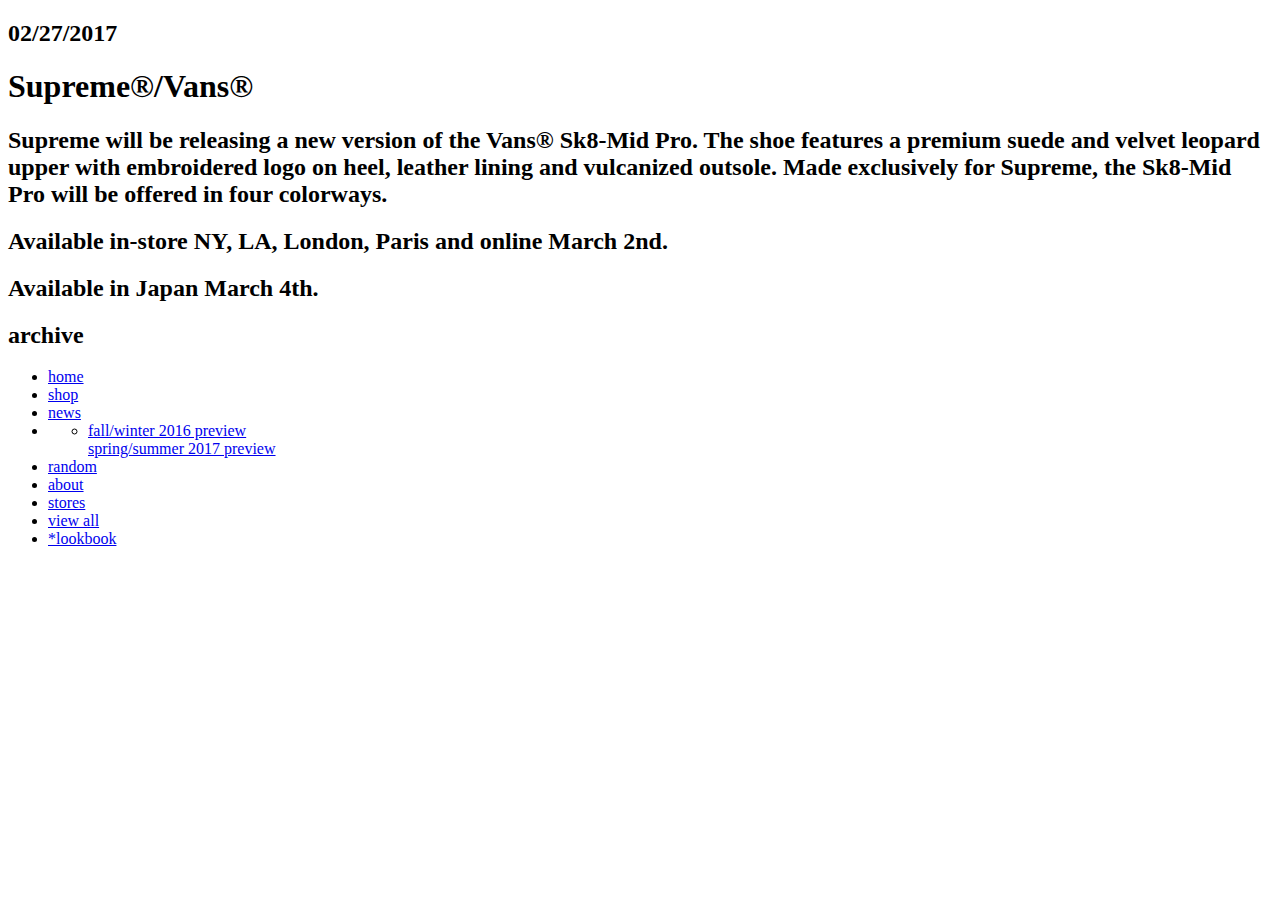
==== news.html @ d6065f99 "news draft" ====
<!DOCTYPE html>
<html lang="en">
<head>
  <meta charset="UTF-8">
  <meta name="viewport" content="width=device-width, initial-scale=1.0">
  <meta http-equiv="X-UA-Compatible" content="ie=edge">
  <title>Supreme news</title>
  <link rel="stylesheet" href="news-style.css">
</head>
<body>
  <header>
  </header>
  <main>
    <h2>02/27/2017</h2>
    <h1>Supreme®/Vans®</h1>
    <h2>Supreme will be releasing a new version of the Vans® Sk8-Mid Pro. The shoe features a premium suede and velvet leopard upper with embroidered logo on heel, leather lining and vulcanized outsole. Made exclusively for Supreme, the Sk8-Mid Pro will be offered in four colorways.</h2>
    <h2>Available in-store NY, LA, London, Paris and online March 2nd.</h2>
    <h2>Available in Japan March 4th.</h2>
    <h2>archive</h2>
  </main>
  <footer>
    <ul>
      <li>
        <a href="http://www.supremenewyork.com/index">home</a>
      </li>
      <li>
        <a href="http://www.supremenewyork.com/shop">shop</a>
      </li>
      <li>
        <a href="http://www.supremenewyork.com/news">news</a>
      </li>
      <li>
        <ul>
          <li>
            <div class="dropdown">
        <a href="http://www.supremenewyork.com/collections/fallwinter2016">fall/winter 2016 preview</a>
        <div class = "dropdown-content">
          <a href="http://www.supremenewyork.com/collections/springsummer2017">spring/summer 2017 preview </a>
        </div> </div>
        </li>
        </ul>
      </li>
      <li>
        <a href="http://www.supremenewyork.com/random/index">random</a>
      </li>
      <li>
        <a href="http://www.supremenewyork.com/about">about</a>
      </li>
      <li>
        <a href="http://www.supremenewyork.com/stores">stores</a>
      </li>
      <li>
        <span>
        <a href="http://www.supremenewyork.com/previews/fallwinter2016/all">view all</a></span>
      </li>
      <li>
        <a class="red" href="http://www.supremenewyork.com/lookbooks">*lookbook</a>
      </li>
    </ul>
  </footer>
</body>
</html>
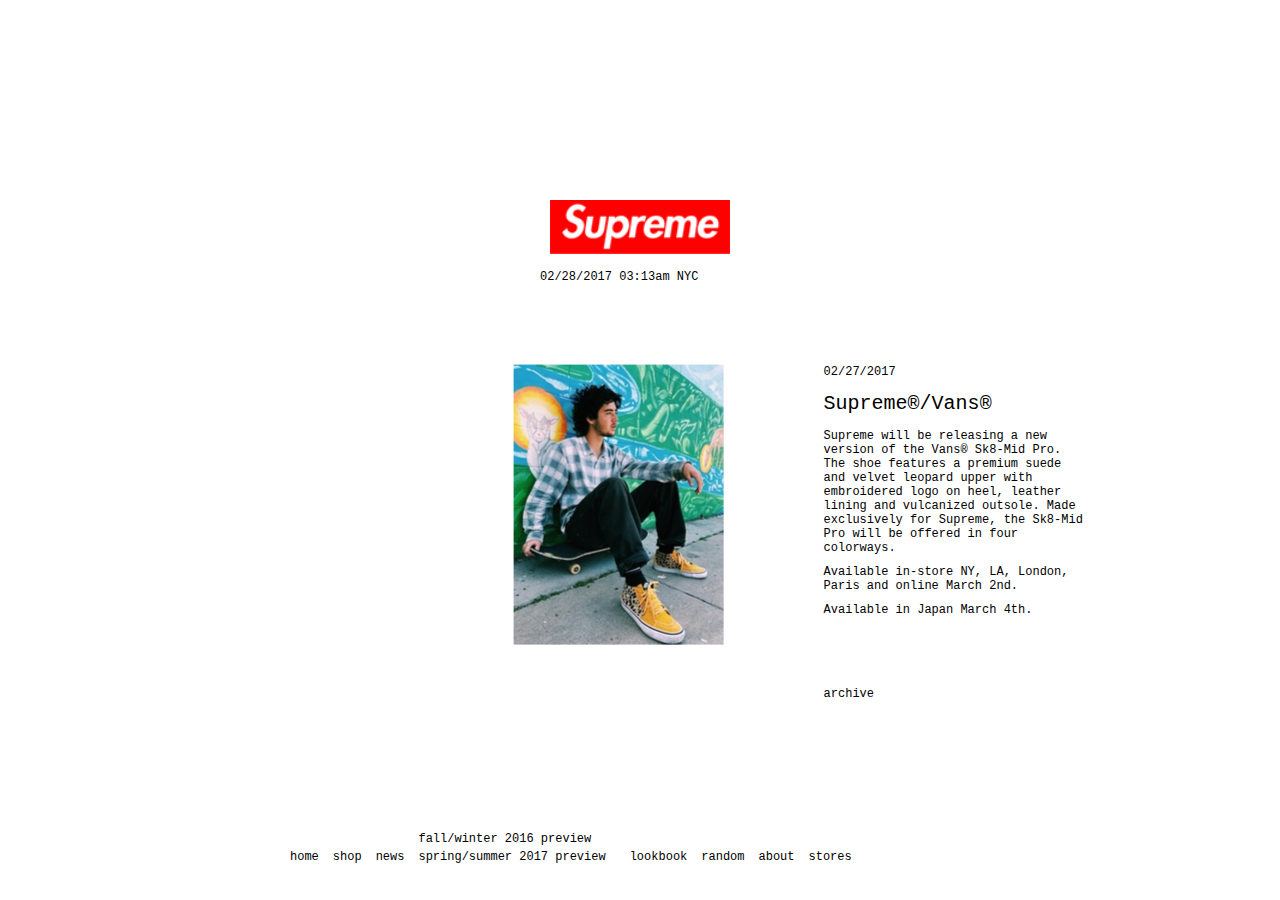
==== commit 30f54d46: "formating" ====
--- a/news.html
+++ b/news.html
@@ -9,14 +9,33 @@
 </head>
 <body>
   <header>
+    <div>
+    <a href="index.html"><img src="images/logo.png" alt="Supreme index"></a>
+    <p>02/28/2017 03:13am NYC</p>
+    </div>
   </header>
   <main>
+    <div class"block">
+    <div class="scroll">
+      <a href="http://www.supremenewyork.com/news/656/images?image=0"><img src="images/1of.jpg" alt="" ></a>
+      <!--<a href="http://www.supremenewyork.com/news/656/images?image=1"><img src="images/2of.jpg" alt=""></a>
+      <a href="http://www.supremenewyork.com/news/656/images?image=2"><img src="images/3of.jpg" alt=""></a>
+      <a href="http://www.supremenewyork.com/news/656/images?image=3"><img src="images/4of.jpg" alt=""></a>
+      <a href="http://www.supremenewyork.com/news/656/images?image=4"><img src="images/5of.jpg" alt=""></a>
+      <a href="http://www.supremenewyork.com/news/656/images?image=5"><img src="images/6of.jpg" alt=""></a>
+      <a href="http://www.supremenewyork.com/news/656/images?image=6"><img src="images/7of.jpg" alt=""></a>
+      -->
+    </div>
+    <div class="text">
     <h2>02/27/2017</h2>
     <h1>Supreme®/Vans®</h1>
     <h2>Supreme will be releasing a new version of the Vans® Sk8-Mid Pro. The shoe features a premium suede and velvet leopard upper with embroidered logo on heel, leather lining and vulcanized outsole. Made exclusively for Supreme, the Sk8-Mid Pro will be offered in four colorways.</h2>
     <h2>Available in-store NY, LA, London, Paris and online March 2nd.</h2>
     <h2>Available in Japan March 4th.</h2>
-    <h2>archive</h2>
+    <div class="archive"></div>
+    <h2>archive</h2></div>
+    </div>
+    </div>
   </main>
   <footer>
     <ul>
@@ -41,6 +60,9 @@
         </ul>
       </li>
       <li>
+        <a href="http://www.supremenewyork.com/lookbooks">lookbook</a>
+      </li>
+      <li>
         <a href="http://www.supremenewyork.com/random/index">random</a>
       </li>
       <li>
@@ -49,14 +71,8 @@
       <li>
         <a href="http://www.supremenewyork.com/stores">stores</a>
       </li>
-      <li>
-        <span>
-        <a href="http://www.supremenewyork.com/previews/fallwinter2016/all">view all</a></span>
-      </li>
-      <li>
-        <a class="red" href="http://www.supremenewyork.com/lookbooks">*lookbook</a>
-      </li>
     </ul>
   </footer>
+  </div>
 </body>
 </html>
--- a/news-style.css
+++ b/news-style.css
@@ -0,0 +1,45 @@
+h2, p{
+  font-family: "Courier New", Courier, Monaco;
+  font-size: 12px;
+  font-weight: normal;}
+h1{
+  font-size: 20px;
+  font-family: "Courier New", Courier, Monaco;
+  font-weight: normal;}
+header{max-width: 200px;
+  margin: 0 auto;
+  margin-top: 200px;
+  margin-bottom:100px;}
+li {list-style-type: none;
+  display: inline-block;}
+li a:hover {color: white;
+  background-color: red;
+  text-decoration: none;
+  margin-right:13px;}
+ul {padding:0;}
+header img {margin-left:10px;
+  width:90%;}
+a{text-decoration: none;
+  color: black;
+  font-family: "Courier New", Courier, Monaco;
+  font-size: 12px;}
+footer{max-width: 700px;
+  margin: 0 auto;
+  margin-top: 150px;
+  padding: 0;}
+main{top:50%;
+  left: 50%;
+  transform:translate(40%,-10%);}
+.scroll{display:inline-block;
+  align:left;
+  position:relative;
+  max-width:100%;
+  height:100%;
+  margin-top:10px;}
+.text{display:inline-block;
+  position: absolute;
+  align:right;
+  margin-left: 100px;
+  max-width: 260px;}
+.archive{margin-top:70px;}
+li{margin-right:10px;}
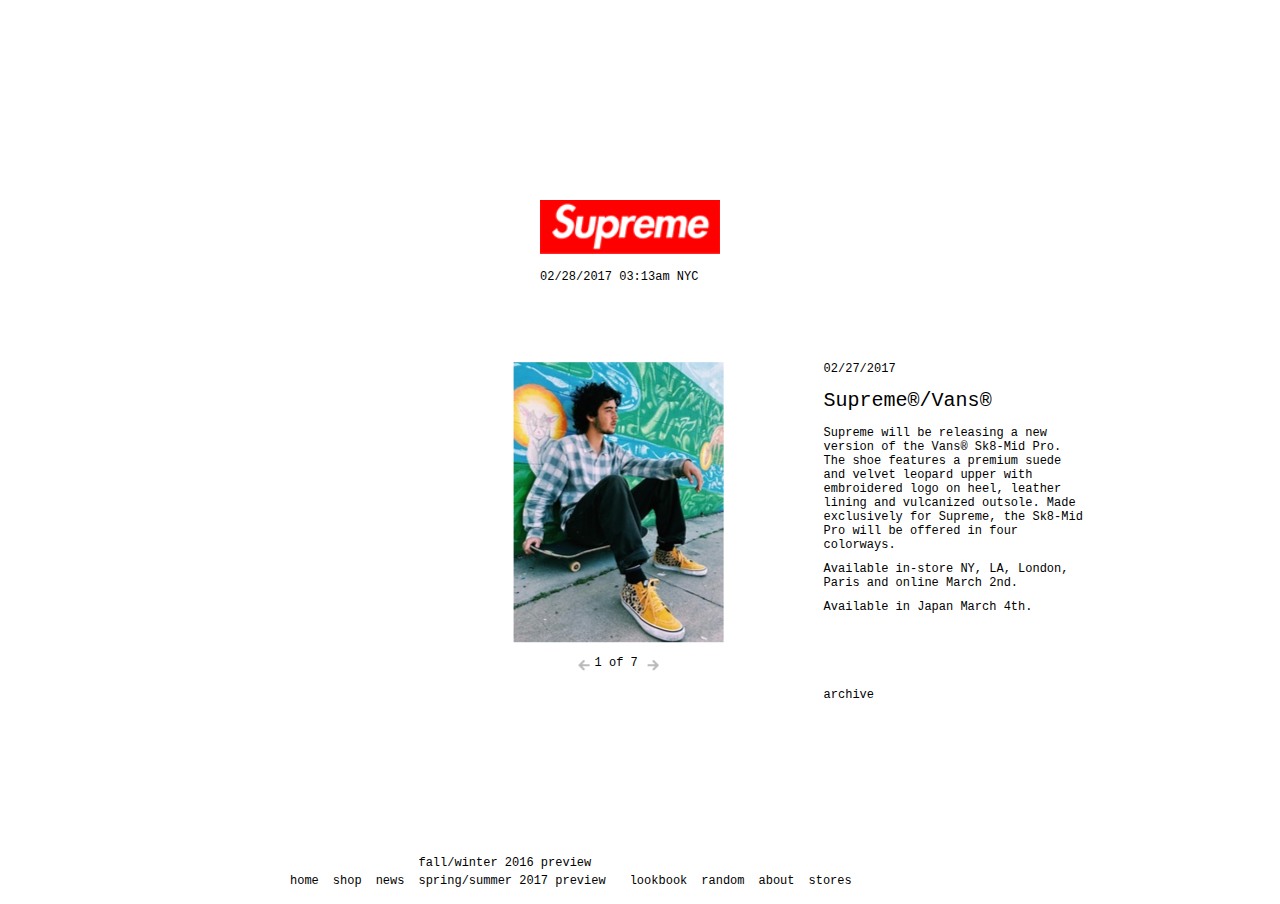
==== commit 52dcfa60: "added arrows" ====
--- a/news.html
+++ b/news.html
@@ -24,17 +24,17 @@
       <a href="http://www.supremenewyork.com/news/656/images?image=4"><img src="images/5of.jpg" alt=""></a>
       <a href="http://www.supremenewyork.com/news/656/images?image=5"><img src="images/6of.jpg" alt=""></a>
       <a href="http://www.supremenewyork.com/news/656/images?image=6"><img src="images/7of.jpg" alt=""></a>
-      -->
-    </div>
+      --></div>
     <div class="text">
     <h2>02/27/2017</h2>
     <h1>Supreme®/Vans®</h1>
     <h2>Supreme will be releasing a new version of the Vans® Sk8-Mid Pro. The shoe features a premium suede and velvet leopard upper with embroidered logo on heel, leather lining and vulcanized outsole. Made exclusively for Supreme, the Sk8-Mid Pro will be offered in four colorways.</h2>
     <h2>Available in-store NY, LA, London, Paris and online March 2nd.</h2>
     <h2>Available in Japan March 4th.</h2>
-    <div class="archive"></div>
-    <h2>archive</h2></div>
+    <div class="archive"> <a href="http://www.supremenewyork.com/news/archive">archive</a></div>
     </div>
+    <div class="arrow">
+      <div class="left"><img src="images/arrowleft.png" alt=""></div><div class="right"><img src="images/arrowright.png" alt=""></div><h2>1 of 7</h2></div>
     </div>
   </main>
   <footer>
--- a/news-style.css
+++ b/news-style.css
@@ -14,11 +14,9 @@
   display: inline-block;}
 li a:hover {color: white;
   background-color: red;
-  text-decoration: none;
-  margin-right:13px;}
+  text-decoration: none;}
 ul {padding:0;}
-header img {margin-left:10px;
-  width:90%;}
+header img {width:90%;}
 a{text-decoration: none;
   color: black;
   font-family: "Courier New", Courier, Monaco;
@@ -42,4 +40,13 @@
   margin-left: 100px;
   max-width: 260px;}
 .archive{margin-top:70px;}
+.archive a:hover {color: white;
+  background-color: red;
+  text-decoration: none;}
 li{margin-right:10px;}
+.arrow {margin-left:65px;
+max-width:80px;}
+.left{float:left;
+padding-right: 5px;}
+.right{padding-left:5px;
+float:right;}
